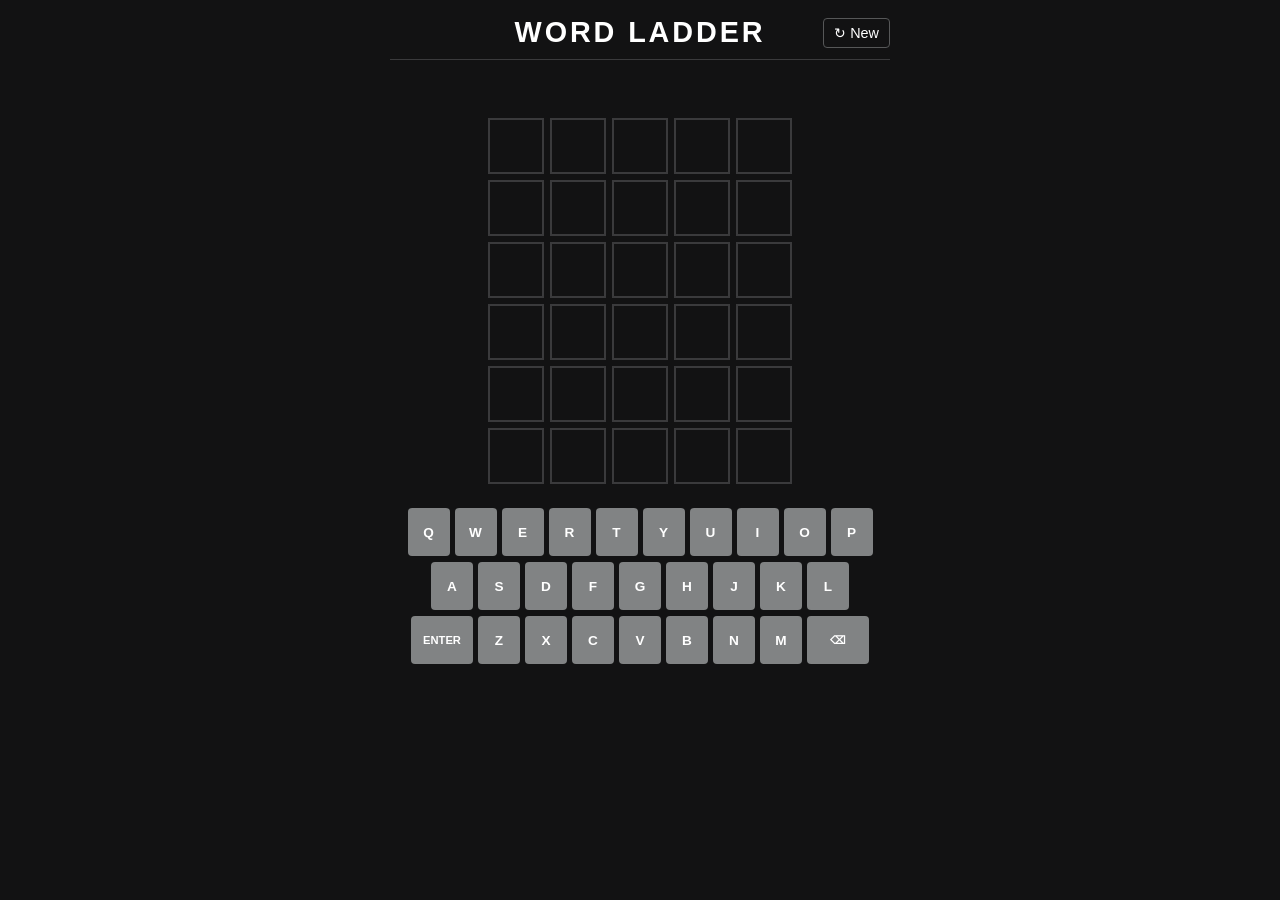
==== index.html @ 424c08a1 "Move game files to repo root for GitHub Pages GitHub Pages can only serve from the repo root or /doc" ====
<!DOCTYPE html>
<html lang="en">
<head>
<meta charset="UTF-8">
<meta name="viewport" content="width=device-width, initial-scale=1.0">
<title>Word Ladder</title>
<link rel="stylesheet" href="style.css">
</head>
<body>
  <header>
    <h1>WORD LADDER</h1>
    <button id="newGameBtn" title="New game">↻ New</button>
  </header>

  <div id="message" class="message"></div>

  <div id="board"></div>

  <div id="keyboard"></div>

  <script src="words.js"></script>
  <script src="script.js"></script>
</body>
</html>
---- style.css ----
:root {
  --bg: #121213;
  --fg: #ffffff;
  --border: #3a3a3c;
  --border-filled: #565758;
  --correct: #538d4e;
  --present: #b59f3b;
  --absent: #3a3a3c;
  --key-bg: #818384;
}

* { box-sizing: border-box; }

body {
  margin: 0;
  min-height: 100vh;
  background: var(--bg);
  color: var(--fg);
  font-family: "Helvetica Neue", Arial, sans-serif;
  display: flex;
  flex-direction: column;
  align-items: center;
  padding: 16px;
}

header {
  width: 100%;
  max-width: 500px;
  display: flex;
  align-items: center;
  justify-content: center;
  position: relative;
  border-bottom: 1px solid var(--border);
  padding-bottom: 10px;
  margin-bottom: 8px;
}

h1 {
  font-size: 1.8rem;
  letter-spacing: 0.1em;
  margin: 0;
  font-weight: 700;
}

#newGameBtn {
  position: absolute;
  right: 0;
  background: none;
  border: 1px solid var(--border-filled);
  color: var(--fg);
  padding: 6px 10px;
  border-radius: 4px;
  cursor: pointer;
  font-size: 0.9rem;
}

#newGameBtn:hover {
  background: var(--border);
}

.message {
  height: 1.4rem;
  font-weight: 600;
  margin: 8px 0;
  text-align: center;
  min-width: 200px;
}

.message.win { color: var(--correct); }
.message.lose { color: #d9534f; }
.message.info { color: #ddd; }

#board {
  display: grid;
  grid-template-rows: repeat(6, 1fr);
  gap: 6px;
  margin: 12px 0;
}

.row {
  display: grid;
  grid-template-columns: repeat(5, 1fr);
  gap: 6px;
}

.tile {
  width: 56px;
  height: 56px;
  border: 2px solid var(--border);
  display: flex;
  align-items: center;
  justify-content: center;
  font-size: 1.8rem;
  font-weight: 700;
  text-transform: uppercase;
  user-select: none;
  transition: transform 0.15s ease;
}

.tile.filled {
  border-color: var(--border-filled);
}

.tile.correct { background: var(--correct); border-color: var(--correct); }
.tile.present { background: var(--present); border-color: var(--present); }
.tile.absent  { background: var(--absent);  border-color: var(--absent); }

.tile.pop {
  animation: pop 0.1s ease;
}

@keyframes pop {
  0% { transform: scale(1); }
  50% { transform: scale(1.08); }
  100% { transform: scale(1); }
}

.tile.flip {
  animation: flip 0.5s ease forwards;
}

@keyframes flip {
  0% { transform: rotateX(0deg); }
  50% { transform: rotateX(90deg); }
  100% { transform: rotateX(0deg); }
}

.row.shake {
  animation: shake 0.3s ease;
}

@keyframes shake {
  0%, 100% { transform: translateX(0); }
  20% { transform: translateX(-6px); }
  40% { transform: translateX(6px); }
  60% { transform: translateX(-6px); }
  80% { transform: translateX(6px); }
}

#keyboard {
  display: flex;
  flex-direction: column;
  gap: 6px;
  margin-top: 12px;
  width: 100%;
  max-width: 500px;
}

.kb-row {
  display: flex;
  justify-content: center;
  gap: 5px;
}

.key {
  background: var(--key-bg);
  color: var(--fg);
  border: none;
  border-radius: 4px;
  padding: 0 8px;
  height: 48px;
  min-width: 32px;
  flex: 1;
  max-width: 42px;
  display: flex;
  align-items: center;
  justify-content: center;
  font-size: 0.85rem;
  font-weight: 600;
  cursor: pointer;
  text-transform: uppercase;
}

.key.wide {
  max-width: 62px;
  font-size: 0.7rem;
}

.key.correct { background: var(--correct); }
.key.present { background: var(--present); }
.key.absent  { background: var(--absent); opacity: 0.6; }

.key:active {
  transform: scale(0.95);
}

@media (max-width: 400px) {
  .tile { width: 46px; height: 46px; font-size: 1.5rem; }
}
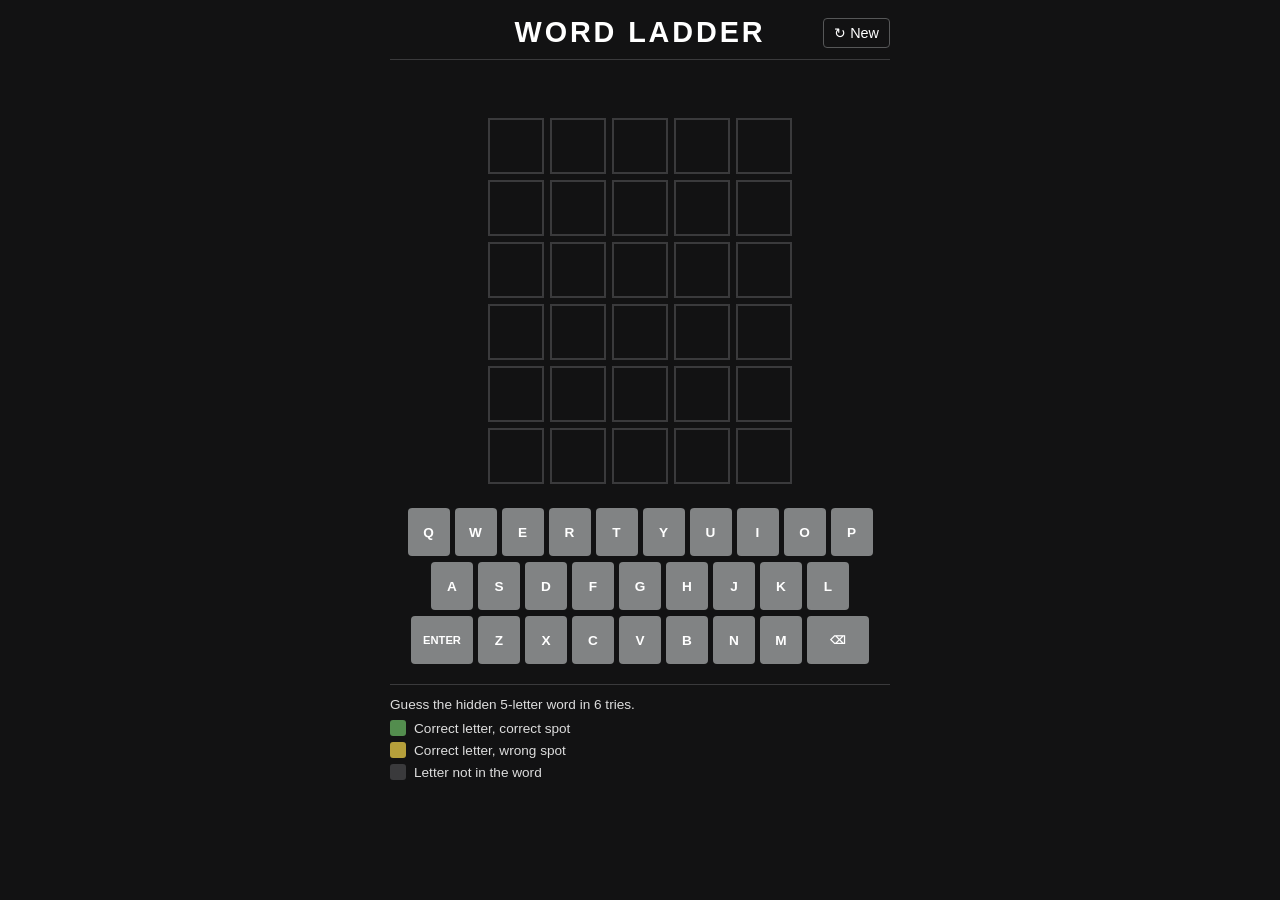
==== commit 8cde7f3a: "Add in-page how-to-play instructions The game page itself had no instructions, only the README did, " ====
--- a/index.html
+++ b/index.html
@@ -18,6 +18,15 @@
 
   <div id="keyboard"></div>
 
+  <footer id="instructions">
+    <p>Guess the hidden 5-letter word in 6 tries.</p>
+    <ul>
+      <li><span class="swatch correct"></span> Correct letter, correct spot</li>
+      <li><span class="swatch present"></span> Correct letter, wrong spot</li>
+      <li><span class="swatch absent"></span> Letter not in the word</li>
+    </ul>
+  </footer>
+
   <script src="words.js"></script>
   <script src="script.js"></script>
 </body>
--- a/style.css
+++ b/style.css
@@ -187,3 +187,44 @@
 @media (max-width: 400px) {
   .tile { width: 46px; height: 46px; font-size: 1.5rem; }
 }
+
+#instructions {
+  width: 100%;
+  max-width: 500px;
+  margin-top: 20px;
+  padding-top: 12px;
+  border-top: 1px solid var(--border);
+  font-size: 0.85rem;
+  color: #ddd;
+}
+
+#instructions p {
+  margin: 0 0 8px;
+}
+
+#instructions ul {
+  list-style: none;
+  margin: 0;
+  padding: 0;
+  display: flex;
+  flex-direction: column;
+  gap: 6px;
+}
+
+#instructions li {
+  display: flex;
+  align-items: center;
+  gap: 8px;
+}
+
+.swatch {
+  display: inline-block;
+  width: 16px;
+  height: 16px;
+  border-radius: 3px;
+  flex-shrink: 0;
+}
+
+.swatch.correct { background: var(--correct); }
+.swatch.present { background: var(--present); }
+.swatch.absent  { background: var(--absent); }
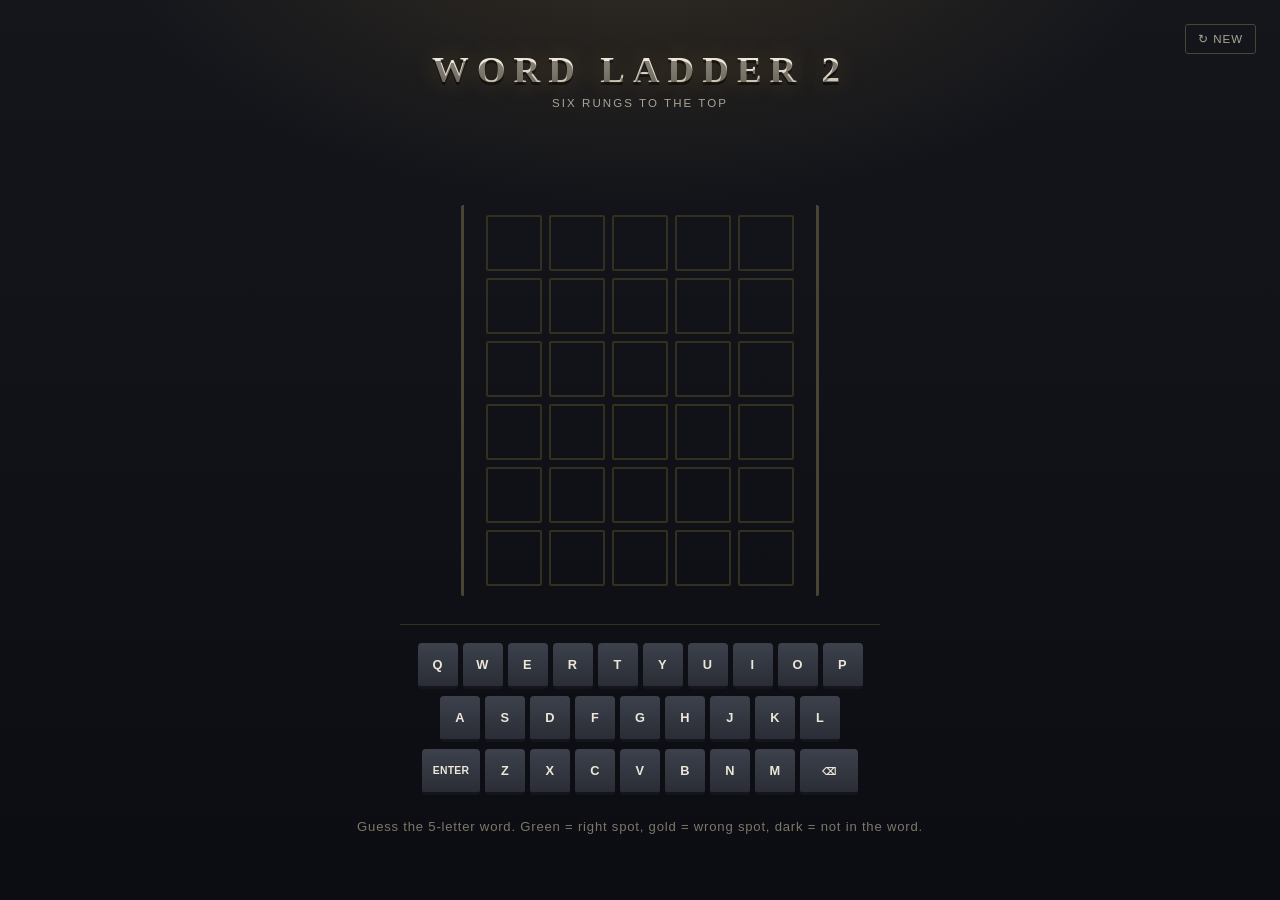
==== commit e8b13be6: "Replace with Word Ladder 2: climbing mechanic, confetti, and loss animation Guesses now fill bottom-" ====
--- a/index.html
+++ b/index.html
@@ -3,31 +3,34 @@
 <head>
 <meta charset="UTF-8">
 <meta name="viewport" content="width=device-width, initial-scale=1.0">
-<title>Word Ladder</title>
+<title>Word Ladder 2</title>
 <link rel="stylesheet" href="style.css">
 </head>
 <body>
-  <header>
-    <h1>WORD LADDER</h1>
-    <button id="newGameBtn" title="New game">↻ New</button>
-  </header>
 
-  <div id="message" class="message"></div>
+<header>
+  <h1 class="wordmark">WORD LADDER 2</h1>
+  <div class="tagline">Six rungs to the top</div>
+  <button id="newGameBtn" class="ladder-btn" title="New game">↻ New</button>
+</header>
 
+<div id="message" class="plaque"></div>
+<button id="playAgainBtn" class="ladder-btn" title="Start again with a new word">↻ Try Again</button>
+
+<div class="rungframe">
   <div id="board"></div>
+  <div id="fallenScene" class="fallen-scene" aria-hidden="true">
+    <span class="shrug-emoji">🤷</span>
+  </div>
+</div>
 
-  <div id="keyboard"></div>
+<div id="keyboard"></div>
 
-  <footer id="instructions">
-    <p>Guess the hidden 5-letter word in 6 tries.</p>
-    <ul>
-      <li><span class="swatch correct"></span> Correct letter, correct spot</li>
-      <li><span class="swatch present"></span> Correct letter, wrong spot</li>
-      <li><span class="swatch absent"></span> Letter not in the word</li>
-    </ul>
-  </footer>
+<footer>Guess the 5-letter word. Green = right spot, gold = wrong spot, dark = not in the word.</footer>
 
-  <script src="words.js"></script>
-  <script src="script.js"></script>
+<canvas id="confettiCanvas"></canvas>
+
+<script src="words.js"></script>
+<script src="script.js"></script>
 </body>
 </html>
--- a/style.css
+++ b/style.css
@@ -1,134 +1,183 @@
 :root {
-  --bg: #121213;
-  --fg: #ffffff;
-  --border: #3a3a3c;
-  --border-filled: #565758;
-  --correct: #538d4e;
-  --present: #b59f3b;
-  --absent: #3a3a3c;
-  --key-bg: #818384;
+  --ink: #14161c;
+  --vignette: #0b0d12;
+  --rail: #4a4436;
+  --rail-dim: #33301f;
+  --gold: #d9a441;
+  --moss: #4c7a52;
+  --ash: #2a2d35;
+  --paper: #ece6d9;
+  --paper-dim: #a9a496;
 }
 
 * { box-sizing: border-box; }
 
+html, body {
+  margin: 0;
+  min-height: 100%;
+}
+
 body {
+  background:
+    radial-gradient(ellipse 900px 500px at 50% -10%, rgba(217,164,65,0.16), transparent 60%),
+    linear-gradient(180deg, var(--ink) 0%, var(--vignette) 100%);
+  color: var(--paper);
+  font-family: 'Century Gothic', 'Avenir Next', 'Segoe UI', -apple-system, sans-serif;
+  display: flex;
+  flex-direction: column;
+  align-items: center;
+  min-height: 100vh;
+  padding: clamp(20px, 4vw, 48px) 16px 40px;
+}
+
+.wordmark {
+  font-family: Rockwell, 'Roboto Slab', 'Bookman Old Style', Georgia, serif;
+  font-size: clamp(1.6rem, 4vw, 2.3rem);
+  font-weight: 700;
+  letter-spacing: 0.22em;
+  text-align: center;
+  text-wrap: balance;
   margin: 0;
-  min-height: 100vh;
-  background: var(--bg);
-  color: var(--fg);
-  font-family: "Helvetica Neue", Arial, sans-serif;
+  background: linear-gradient(180deg, #f7f2e6 0%, var(--paper) 45%, #b9b19c 100%);
+  -webkit-background-clip: text;
+  background-clip: text;
+  color: transparent;
+  text-shadow: 0 3px 0 rgba(0,0,0,0.45), 0 0 24px rgba(217,164,65,0.25);
+}
+
+.tagline {
+  font-size: 0.72rem;
+  letter-spacing: 0.18em;
+  text-transform: uppercase;
+  color: var(--paper-dim);
+  margin-top: 6px;
+}
+
+header {
   display: flex;
   flex-direction: column;
   align-items: center;
-  padding: 16px;
-}
-
-header {
   width: 100%;
-  max-width: 500px;
-  display: flex;
-  align-items: center;
-  justify-content: center;
+  max-width: 480px;
+  padding-bottom: 14px;
+}
+
+.ladder-btn {
+  background: transparent;
+  border: 1px solid var(--rail);
+  color: var(--paper-dim);
+  font-family: 'Century Gothic', 'Avenir Next', sans-serif;
+  font-size: 0.72rem;
+  letter-spacing: 0.08em;
+  text-transform: uppercase;
+  padding: 7px 12px;
+  border-radius: 3px;
+  cursor: pointer;
+  transition: border-color 0.15s ease, color 0.15s ease;
+}
+
+.ladder-btn:hover { border-color: var(--gold); color: var(--gold); }
+.ladder-btn:focus-visible { outline: 2px solid var(--gold); outline-offset: 2px; }
+
+#newGameBtn {
+  position: fixed;
+  right: 24px;
+  top: 24px;
+}
+
+#playAgainBtn {
+  visibility: hidden;
+  margin: 6px 0 4px;
+}
+
+.plaque {
+  height: 1.5rem;
+  margin: 14px 0 4px;
+  font-family: Rockwell, 'Roboto Slab', Georgia, serif;
+  font-size: 0.95rem;
+  letter-spacing: 0.04em;
+  text-align: center;
+  min-width: 240px;
+}
+
+.plaque.win { color: var(--moss); filter: brightness(1.5) saturate(1.3); }
+.plaque.lose { color: #c0685a; }
+.plaque.info { color: var(--paper-dim); }
+
+.rungframe {
   position: relative;
-  border-bottom: 1px solid var(--border);
-  padding-bottom: 10px;
-  margin-bottom: 8px;
-}
-
-h1 {
-  font-size: 1.8rem;
-  letter-spacing: 0.1em;
-  margin: 0;
-  font-weight: 700;
-}
-
-#newGameBtn {
-  position: absolute;
-  right: 0;
-  background: none;
-  border: 1px solid var(--border-filled);
-  color: var(--fg);
-  padding: 6px 10px;
-  border-radius: 4px;
-  cursor: pointer;
-  font-size: 0.9rem;
-}
-
-#newGameBtn:hover {
-  background: var(--border);
-}
-
-.message {
-  height: 1.4rem;
-  font-weight: 600;
-  margin: 8px 0;
-  text-align: center;
-  min-width: 200px;
-}
-
-.message.win { color: var(--correct); }
-.message.lose { color: #d9534f; }
-.message.info { color: #ddd; }
+  padding: 10px 22px;
+  border-left: 3px solid var(--rail);
+  border-right: 3px solid var(--rail);
+  border-radius: 2px;
+  overflow: hidden;
+}
 
 #board {
   display: grid;
   grid-template-rows: repeat(6, 1fr);
-  gap: 6px;
-  margin: 12px 0;
+  gap: 7px;
+}
+
+.fallen-scene {
+  position: absolute;
+  inset: 0;
+  display: none;
+  align-items: center;
+  justify-content: center;
+  opacity: 0;
+  pointer-events: none;
+  transition: opacity 700ms ease;
+}
+
+.fallen-scene.show {
+  display: flex;
+  opacity: 1;
+}
+
+.shrug-emoji {
+  font-size: clamp(120px, 30vw, 200px);
+  line-height: 1;
+  filter: drop-shadow(0 0 24px rgba(217,164,65,0.2));
 }
 
 .row {
   display: grid;
   grid-template-columns: repeat(5, 1fr);
-  gap: 6px;
+  gap: 7px;
 }
 
 .tile {
   width: 56px;
   height: 56px;
-  border: 2px solid var(--border);
-  display: flex;
-  align-items: center;
-  justify-content: center;
-  font-size: 1.8rem;
+  border: 2px solid var(--rail-dim);
+  display: flex;
+  align-items: center;
+  justify-content: center;
+  font-family: Rockwell, 'Roboto Slab', Georgia, serif;
+  font-size: 1.7rem;
   font-weight: 700;
+  color: var(--paper);
   text-transform: uppercase;
   user-select: none;
+  border-radius: 2px;
   transition: transform 0.15s ease;
 }
 
-.tile.filled {
-  border-color: var(--border-filled);
-}
-
-.tile.correct { background: var(--correct); border-color: var(--correct); }
-.tile.present { background: var(--present); border-color: var(--present); }
-.tile.absent  { background: var(--absent);  border-color: var(--absent); }
-
-.tile.pop {
-  animation: pop 0.1s ease;
-}
-
+.tile.filled { border-color: var(--rail); }
+
+.tile.correct { background: var(--moss); border-color: var(--moss); }
+.tile.present { background: var(--gold); border-color: var(--gold); color: #211a08; }
+.tile.absent  { background: var(--ash);  border-color: var(--ash); color: var(--paper-dim); }
+
+.tile.pop { animation: pop 0.12s ease; }
 @keyframes pop {
   0% { transform: scale(1); }
   50% { transform: scale(1.08); }
   100% { transform: scale(1); }
 }
 
-.tile.flip {
-  animation: flip 0.5s ease forwards;
-}
-
-@keyframes flip {
-  0% { transform: rotateX(0deg); }
-  50% { transform: rotateX(90deg); }
-  100% { transform: rotateX(0deg); }
-}
-
-.row.shake {
-  animation: shake 0.3s ease;
-}
-
+.row.shake { animation: shake 0.32s ease; }
 @keyframes shake {
   0%, 100% { transform: translateX(0); }
   20% { transform: translateX(-6px); }
@@ -140,10 +189,12 @@
 #keyboard {
   display: flex;
   flex-direction: column;
-  gap: 6px;
-  margin-top: 12px;
+  gap: 7px;
+  margin-top: 28px;
+  padding-top: 18px;
   width: 100%;
-  max-width: 500px;
+  max-width: 480px;
+  border-top: 1px solid var(--rail-dim);
 }
 
 .kb-row {
@@ -153,78 +204,60 @@
 }
 
 .key {
-  background: var(--key-bg);
-  color: var(--fg);
+  background: linear-gradient(180deg, #3c414c 0%, var(--ash) 100%);
+  color: var(--paper);
   border: none;
+  border-bottom: 3px solid #14161c;
   border-radius: 4px;
   padding: 0 8px;
-  height: 48px;
-  min-width: 32px;
+  height: 46px;
+  min-width: 30px;
   flex: 1;
-  max-width: 42px;
-  display: flex;
-  align-items: center;
-  justify-content: center;
-  font-size: 0.85rem;
-  font-weight: 600;
+  max-width: 40px;
+  display: flex;
+  align-items: center;
+  justify-content: center;
+  font-family: 'Century Gothic', 'Avenir Next', sans-serif;
+  font-size: 0.8rem;
+  font-weight: 700;
+  letter-spacing: 0.02em;
   cursor: pointer;
   text-transform: uppercase;
-}
-
-.key.wide {
-  max-width: 62px;
-  font-size: 0.7rem;
-}
-
-.key.correct { background: var(--correct); }
-.key.present { background: var(--present); }
-.key.absent  { background: var(--absent); opacity: 0.6; }
-
-.key:active {
-  transform: scale(0.95);
+  transition: filter 0.1s ease, transform 0.05s ease;
+}
+
+.key.wide { max-width: 58px; font-size: 0.65rem; }
+
+.key.correct { background: linear-gradient(180deg, #62956a 0%, var(--moss) 100%); border-bottom-color: #294628; }
+.key.present { background: linear-gradient(180deg, #eec36c 0%, var(--gold) 100%); border-bottom-color: #8a611c; color: #211a08; }
+.key.absent  { background: linear-gradient(180deg, #282b32 0%, #1c1e24 100%); border-bottom-color: #0a0b0d; color: var(--paper-dim); }
+
+.key:hover { filter: brightness(1.15); }
+.key:active { transform: translateY(2px); border-bottom-width: 1px; }
+.key:focus-visible { outline: 2px solid var(--gold); outline-offset: 2px; }
+
+footer {
+  margin-top: 24px;
+  font-size: 0.82rem;
+  letter-spacing: 0.06em;
+  color: #7d7767;
+  text-align: center;
+}
+
+@media (prefers-reduced-motion: reduce) {
+  .tile.pop, .row.shake { animation: none; }
 }
 
 @media (max-width: 400px) {
-  .tile { width: 46px; height: 46px; font-size: 1.5rem; }
-}
-
-#instructions {
+  .tile { width: 46px; height: 46px; font-size: 1.4rem; }
+  .rungframe { padding: 10px 14px; }
+}
+
+#confettiCanvas {
+  position: fixed;
+  inset: 0;
   width: 100%;
-  max-width: 500px;
-  margin-top: 20px;
-  padding-top: 12px;
-  border-top: 1px solid var(--border);
-  font-size: 0.85rem;
-  color: #ddd;
-}
-
-#instructions p {
-  margin: 0 0 8px;
-}
-
-#instructions ul {
-  list-style: none;
-  margin: 0;
-  padding: 0;
-  display: flex;
-  flex-direction: column;
-  gap: 6px;
-}
-
-#instructions li {
-  display: flex;
-  align-items: center;
-  gap: 8px;
-}
-
-.swatch {
-  display: inline-block;
-  width: 16px;
-  height: 16px;
-  border-radius: 3px;
-  flex-shrink: 0;
-}
-
-.swatch.correct { background: var(--correct); }
-.swatch.present { background: var(--present); }
-.swatch.absent  { background: var(--absent); }
+  height: 100%;
+  pointer-events: none;
+  z-index: 50;
+}
